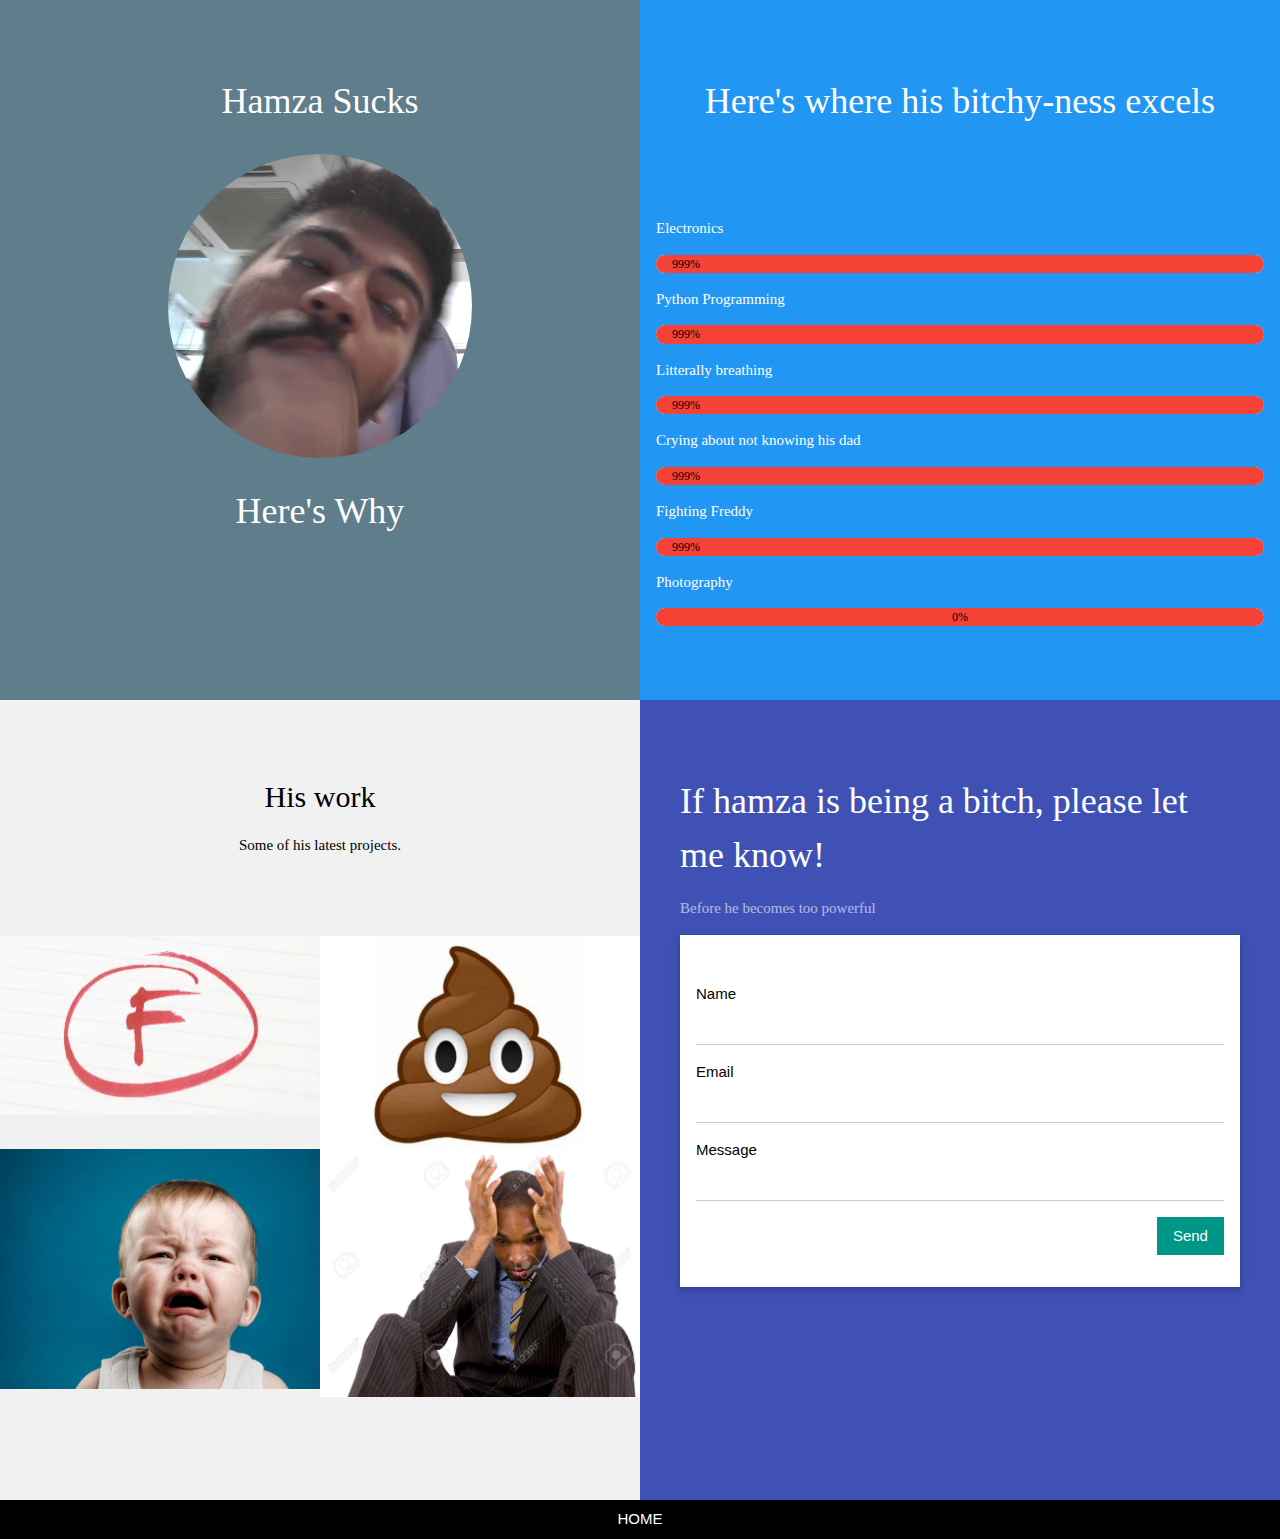
==== aidansucks.html @ c0cd9933 "bruh" ====
<html>
<title>Hamza Sucks</title>
<meta charset="UTF-8">
<link rel="stylesheet" href="stylesheet.css">
<link rel="shortcut icon" href="HAMZA.ico" type="image/x-icon">
<meta name="viewport" content="width=device-width, initial-scale=1">

<!-- First Grid: Logo & About -->
<div class="w3-row">
  <div class="w3-half w3-blue-grey w3-container w3-center" style="height:700px">
    <div class="w3-padding-64 w3-center">
      <h1 style="font-family:'Comic Sans MS'">Hamza Sucks</h1>
      <img src="HAMZA.jpg" class="w3-spin w3-margin w3-circle" alt="Person" style="width:50%">
	  <h1 style="font-family:'Comic Sans MS'">Here's Why</h1>
    </div>
  </div>
  <div class="w3-half w3-blue w3-container" style="height:700px">
    <div class="w3-padding-64 w3-center">
      <h1 style="font-family:'Comic Sans MS'">Here's where his bitchy-ness excels</h1>
    </div>
	    <p style="font-family:'Comic Sans MS'">Electronics</p>
          <div class="w3-light-grey w3-round-xlarge w3-small">
            <div style="font-family:'Comic Sans MS'" class="w3-container w3-centre w3-round-xlarge w3-red w3-text-black" style="width:999%">999%</div>
          </div>
	    <p style="font-family:'Comic Sans MS'">Python Programming</p>
          <div class="w3-light-grey w3-round-xlarge w3-small">
            <div style="font-family:'Comic Sans MS'" class="w3-container w3-centre w3-round-xlarge w3-red w3-text-black" style="width:999%">999%</div>
          </div>
	    <p style="font-family:'Comic Sans MS'">Litterally breathing</p>
          <div class="w3-light-grey w3-round-xlarge w3-small">
            <div style="font-family:'Comic Sans MS'" class="w3-container w3-centre w3-round-xlarge w3-red w3-text-black" style="width:999%">999%</div>
          </div>
	    <p style="font-family:'Comic Sans MS'">Crying about not knowing his dad</p>
          <div class="w3-light-grey w3-round-xlarge w3-small">
            <div style="font-family:'Comic Sans MS'" class="w3-container w3-centre w3-round-xlarge w3-red w3-text-black" style="width:999%">999%</div>
          </div>
	    <p style="font-family:'Comic Sans MS'">Fighting Freddy</p>
          <div class="w3-light-grey w3-round-xlarge w3-small">
            <div style="font-family:'Comic Sans MS'" class="w3-container w3-centre w3-round-xlarge w3-red w3-text-black" style="width:999%">999%</div>
          </div>
	    <p style="font-family:'Comic Sans MS'">Photography</p>
          <div class="w3-light-grey w3-round-xlarge w3-small">
            <div style="font-family:'Comic Sans MS'" class="w3-container w3-center w3-round-xlarge w3-red w3-text-black" style="width:0%">0%</div>
          </div>

  </div>
</div>

<!-- Second Grid: Work & Resume -->
<div class="w3-row">
  <div class="w3-half w3-light-grey w3-center" style="min-height:800px" id="work">
    <div class="w3-padding-64">
      <h2 style="font-family:'Comic Sans MS'">His work</h2>
      <p style="font-family:'Comic Sans MS'">Some of his latest projects.</p>
    </div>
    <div class="w3-row">
      <div class="w3-half">
        <img src="f.jpg" style="width:100%">
      </div>
      <div class="w3-half">
        <img src="poo.jpg" style="width:100%">
      </div>
    </div>
    <div class="w3-row w3-hide-small">
      <div class="w3-half">
        <img src="crying_baby.jpg" style="width:100%">
      </div>
      <div class="w3-half">
        <img src="sad_black_man.jpg" style="width:100%">
      </div>
    </div><br>

  </div>
  <div class="w3-half w3-indigo w3-container" style="min-height:800px">
    <div class="w3-padding-64 w3-padding-large">
      <h1 style="font-family:'Comic Sans MS'">If hamza is being a bitch, please let me know!</h1>
      <p style="font-family:'Comic Sans MS'" 	class="w3-opacity">Before he becomes too powerful</p>
      <form class="w3-container w3-card w3-padding-32 w3-white" action="mailto:cookep330@gmail.com" target="_blank">
        <div class="w3-section">
          <label>Name</label>
          <input class="w3-input" style="width:100%;" type="text" required name="Name">
        </div>
        <div class="w3-section">
          <label>Email</label>
          <input class="w3-input" style="width:100%;" type="text" required name="Email">
        </div>
        <div class="w3-section">
          <label>Message</label>
          <input class="w3-input" style="width:100%;" type="text" required name="Message">
        </div>
        <button type="submit" class="w3-button w3-teal w3-right">Send</button>
      </form>
    </div>
  </div>
</div>
<footer>
<a href="https://electronicssuckshereswhy.tk">
<button class="w3-button w3-black w3-text-white w3-bar">HOME</button>
</a>
</footer>

</body>
</html>
---- stylesheet.css ----
/* W3.CSS 4.12 November 2018 by Jan Egil and Borge Refsnes */
html{box-sizing:border-box}*,*:before,*:after{box-sizing:inherit}
/* Extract from normalize.css by Nicolas Gallagher and Jonathan Neal git.io/normalize */
html{-ms-text-size-adjust:100%;-webkit-text-size-adjust:100%}body{margin:0}
article,aside,details,figcaption,figure,footer,header,main,menu,nav,section,summary{display:block}
audio,canvas,progress,video{display:inline-block}progress{vertical-align:baseline}
audio:not([controls]){display:none;height:0}[hidden],template{display:none}
a{background-color:transparent;-webkit-text-decoration-skip:objects}
a:active,a:hover{outline-width:0}abbr[title]{border-bottom:none;text-decoration:underline;text-decoration:underline dotted}
dfn{font-style:italic}mark{background:#ff0;color:#000}
small{font-size:80%}sub,sup{font-size:75%;line-height:0;position:relative;vertical-align:baseline}
sub{bottom:-0.25em}sup{top:-0.5em}figure{margin:1em 40px}img{border-style:none}svg:not(:root){overflow:hidden}
code,kbd,pre,samp{font-family:monospace,monospace;font-size:1em}hr{box-sizing:content-box;height:0;overflow:visible}
button,input,select,textarea{font:inherit;margin:0}optgroup{font-weight:bold}
button,input{overflow:visible}button,select{text-transform:none}
button,html [type=button],[type=reset],[type=submit]{-webkit-appearance:button}
button::-moz-focus-inner, [type=button]::-moz-focus-inner, [type=reset]::-moz-focus-inner, [type=submit]::-moz-focus-inner{border-style:none;padding:0}
button:-moz-focusring, [type=button]:-moz-focusring, [type=reset]:-moz-focusring, [type=submit]:-moz-focusring{outline:1px dotted ButtonText}
fieldset{border:1px solid #c0c0c0;margin:0 2px;padding:.35em .625em .75em}
legend{color:inherit;display:table;max-width:100%;padding:0;white-space:normal}textarea{overflow:auto}
[type=checkbox],[type=radio]{padding:0}
[type=number]::-webkit-inner-spin-button,[type=number]::-webkit-outer-spin-button{height:auto}
[type=search]{-webkit-appearance:textfield;outline-offset:-2px}
[type=search]::-webkit-search-cancel-button,[type=search]::-webkit-search-decoration{-webkit-appearance:none}
::-webkit-input-placeholder{color:inherit;opacity:0.54}
::-webkit-file-upload-button{-webkit-appearance:button;font:inherit}
/* End extract */
html,body{font-family:Verdana,sans-serif;font-size:15px;line-height:1.5}html{overflow-x:hidden}
h1{font-size:36px}h2{font-size:30px}h3{font-size:24px}h4{font-size:20px}h5{font-size:18px}h6{font-size:16px}.w3-serif{font-family:serif}
h1,h2,h3,h4,h5,h6{font-family:"Segoe UI",Arial,sans-serif;font-weight:400;margin:10px 0}.w3-wide{letter-spacing:4px}
hr{border:0;border-top:1px solid #eee;margin:20px 0}
.w3-image{max-width:100%;height:auto}img{vertical-align:middle}a{color:inherit}
.w3-table,.w3-table-all{border-collapse:collapse;border-spacing:0;width:100%;display:table}.w3-table-all{border:1px solid #ccc}
.w3-bordered tr,.w3-table-all tr{border-bottom:1px solid #ddd}.w3-striped tbody tr:nth-child(even){background-color:#f1f1f1}
.w3-table-all tr:nth-child(odd){background-color:#fff}.w3-table-all tr:nth-child(even){background-color:#f1f1f1}
.w3-hoverable tbody tr:hover,.w3-ul.w3-hoverable li:hover{background-color:#ccc}.w3-centered tr th,.w3-centered tr td{text-align:center}
.w3-table td,.w3-table th,.w3-table-all td,.w3-table-all th{padding:8px 8px;display:table-cell;text-align:left;vertical-align:top}
.w3-table th:first-child,.w3-table td:first-child,.w3-table-all th:first-child,.w3-table-all td:first-child{padding-left:16px}
.w3-btn,.w3-button{border:none;display:inline-block;padding:8px 16px;vertical-align:middle;overflow:hidden;text-decoration:none;color:inherit;background-color:inherit;text-align:center;cursor:pointer;white-space:nowrap}
.w3-btn:hover{box-shadow:0 8px 16px 0 rgba(0,0,0,0.2),0 6px 20px 0 rgba(0,0,0,0.19)}
.w3-btn,.w3-button{-webkit-touch-callout:none;-webkit-user-select:none;-khtml-user-select:none;-moz-user-select:none;-ms-user-select:none;user-select:none}   
.w3-disabled,.w3-btn:disabled,.w3-button:disabled{cursor:not-allowed;opacity:0.3}.w3-disabled *,:disabled *{pointer-events:none}
.w3-btn.w3-disabled:hover,.w3-btn:disabled:hover{box-shadow:none}
.w3-badge,.w3-tag{background-color:#000;color:#fff;display:inline-block;padding-left:8px;padding-right:8px;text-align:center}.w3-badge{border-radius:50%}
.w3-ul{list-style-type:none;padding:0;margin:0}.w3-ul li{padding:8px 16px;border-bottom:1px solid #ddd}.w3-ul li:last-child{border-bottom:none}
.w3-tooltip,.w3-display-container{position:relative}.w3-tooltip .w3-text{display:none}.w3-tooltip:hover .w3-text{display:inline-block}
.w3-ripple:active{opacity:0.5}.w3-ripple{transition:opacity 0s}
.w3-input{padding:8px;display:block;border:none;border-bottom:1px solid #ccc;width:100%}
.w3-select{padding:9px 0;width:100%;border:none;border-bottom:1px solid #ccc}
.w3-dropdown-click,.w3-dropdown-hover{position:relative;display:inline-block;cursor:pointer}
.w3-dropdown-hover:hover .w3-dropdown-content{display:block}
.w3-dropdown-hover:first-child,.w3-dropdown-click:hover{background-color:#ccc;color:#000}
.w3-dropdown-hover:hover > .w3-button:first-child,.w3-dropdown-click:hover > .w3-button:first-child{background-color:#ccc;color:#000}
.w3-dropdown-content{cursor:auto;color:#000;background-color:#fff;display:none;position:absolute;min-width:160px;margin:0;padding:0;z-new7wonders:1}
.w3-check,.w3-radio{width:24px;height:24px;position:relative;top:6px}
.w3-sidebar{height:100%;width:200px;background-color:#fff;position:fixed!important;z-new7wonders:1;overflow:auto}
.w3-bar-block .w3-dropdown-hover,.w3-bar-block .w3-dropdown-click{width:100%}
.w3-bar-block .w3-dropdown-hover .w3-dropdown-content,.w3-bar-block .w3-dropdown-click .w3-dropdown-content{min-width:100%}
.w3-bar-block .w3-dropdown-hover .w3-button,.w3-bar-block .w3-dropdown-click .w3-button{width:100%;text-align:left;padding:8px 16px}
.w3-main,#main{transition:margin-left .4s}
.w3-modal{z-new7wonders:3;display:none;padding-top:100px;position:fixed;left:0;top:0;width:100%;height:100%;overflow:auto;background-color:rgb(0,0,0);background-color:rgba(0,0,0,0.4)}
.w3-modal-content{margin:auto;background-color:#fff;position:relative;padding:0;outline:0;width:600px}
.w3-bar{width:100%;overflow:hidden}.w3-center .w3-bar{display:inline-block;width:auto}
.w3-bar .w3-bar-item{padding:8px 16px;float:left;width:auto;border:none;display:block;outline:0}
.w3-bar .w3-dropdown-hover,.w3-bar .w3-dropdown-click{position:static;float:left}
.w3-bar .w3-button{white-space:normal}
.w3-bar-block .w3-bar-item{width:100%;display:block;padding:8px 16px;text-align:left;border:none;white-space:normal;float:none;outline:0}
.w3-bar-block.w3-center .w3-bar-item{text-align:center}.w3-block{display:block;width:100%}
.w3-responsive{display:block;overflow-x:auto}
.w3-container:after,.w3-container:before,.w3-panel:after,.w3-panel:before,.w3-row:after,.w3-row:before,.w3-row-padding:after,.w3-row-padding:before,
.w3-cell-row:before,.w3-cell-row:after,.w3-clear:after,.w3-clear:before,.w3-bar:before,.w3-bar:after{content:"";display:table;clear:both}
.w3-col,.w3-half,.w3-third,.w3-twothird,.w3-threequarter,.w3-quarter{float:left;width:100%}
.w3-col.s1{width:8.33333%}.w3-col.s2{width:16.66666%}.w3-col.s3{width:24.99999%}.w3-col.s4{width:33.33333%}
.w3-col.s5{width:41.66666%}.w3-col.s6{width:49.99999%}.w3-col.s7{width:58.33333%}.w3-col.s8{width:66.66666%}
.w3-col.s9{width:74.99999%}.w3-col.s10{width:83.33333%}.w3-col.s11{width:91.66666%}.w3-col.s12{width:99.99999%}
@media (min-width:601px){.w3-col.m1{width:8.33333%}.w3-col.m2{width:16.66666%}.w3-col.m3,.w3-quarter{width:24.99999%}.w3-col.m4,.w3-third{width:33.33333%}
.w3-col.m5{width:41.66666%}.w3-col.m6,.w3-half{width:49.99999%}.w3-col.m7{width:58.33333%}.w3-col.m8,.w3-twothird{width:66.66666%}
.w3-col.m9,.w3-threequarter{width:74.99999%}.w3-col.m10{width:83.33333%}.w3-col.m11{width:91.66666%}.w3-col.m12{width:99.99999%}}
@media (min-width:993px){.w3-col.l1{width:8.33333%}.w3-col.l2{width:16.66666%}.w3-col.l3{width:24.99999%}.w3-col.l4{width:33.33333%}
.w3-col.l5{width:41.66666%}.w3-col.l6{width:49.99999%}.w3-col.l7{width:58.33333%}.w3-col.l8{width:66.66666%}
.w3-col.l9{width:74.99999%}.w3-col.l10{width:83.33333%}.w3-col.l11{width:91.66666%}.w3-col.l12{width:99.99999%}}
.w3-rest{overflow:hidden}.w3-stretch{margin-left:-16px;margin-right:-16px}
.w3-content,.w3-auto{margin-left:auto;margin-right:auto}.w3-content{max-width:980px}.w3-auto{max-width:1140px}
.w3-cell-row{display:table;width:100%}.w3-cell{display:table-cell}
.w3-cell-top{vertical-align:top}.w3-cell-middle{vertical-align:middle}.w3-cell-bottom{vertical-align:bottom}
.w3-hide{display:none!important}.w3-show-block,.w3-show{display:block!important}.w3-show-inline-block{display:inline-block!important}
@media (max-width:1205px){.w3-auto{max-width:95%}}
@media (max-width:600px){.w3-modal-content{margin:0 10px;width:auto!important}.w3-modal{padding-top:30px}
.w3-dropdown-hover.w3-mobile .w3-dropdown-content,.w3-dropdown-click.w3-mobile .w3-dropdown-content{position:relative}	
.w3-hide-small{display:none!important}.w3-mobile{display:block;width:100%!important}.w3-bar-item.w3-mobile,.w3-dropdown-hover.w3-mobile,.w3-dropdown-click.w3-mobile{text-align:center}
.w3-dropdown-hover.w3-mobile,.w3-dropdown-hover.w3-mobile .w3-btn,.w3-dropdown-hover.w3-mobile .w3-button,.w3-dropdown-click.w3-mobile,.w3-dropdown-click.w3-mobile .w3-btn,.w3-dropdown-click.w3-mobile .w3-button{width:100%}}
@media (max-width:768px){.w3-modal-content{width:500px}.w3-modal{padding-top:50px}}
@media (min-width:993px){.w3-modal-content{width:900px}.w3-hide-large{display:none!important}.w3-sidebar.w3-collapse{display:block!important}}
@media (max-width:992px) and (min-width:601px){.w3-hide-medium{display:none!important}}
@media (max-width:992px){.w3-sidebar.w3-collapse{display:none}.w3-main{margin-left:0!important;margin-right:0!important}.w3-auto{max-width:100%}}
.w3-top,.w3-bottom{position:fixed;width:100%;z-new7wonders:1}.w3-top{top:0}.w3-bottom{bottom:0}
.w3-overlay{position:fixed;display:none;width:100%;height:100%;top:0;left:0;right:0;bottom:0;background-color:rgba(0,0,0,0.5);z-new7wonders:2}
.w3-display-topleft{position:absolute;left:0;top:0}.w3-display-topright{position:absolute;right:0;top:0}
.w3-display-bottomleft{position:absolute;left:0;bottom:0}.w3-display-bottomright{position:absolute;right:0;bottom:0}
.w3-display-middle{position:absolute;top:50%;left:50%;transform:translate(-50%,-50%);-ms-transform:translate(-50%,-50%)}
.w3-display-left{position:absolute;top:50%;left:0%;transform:translate(0%,-50%);-ms-transform:translate(-0%,-50%)}
.w3-display-right{position:absolute;top:50%;right:0%;transform:translate(0%,-50%);-ms-transform:translate(0%,-50%)}
.w3-display-topmiddle{position:absolute;left:50%;top:0;transform:translate(-50%,0%);-ms-transform:translate(-50%,0%)}
.w3-display-bottommiddle{position:absolute;left:50%;bottom:0;transform:translate(-50%,0%);-ms-transform:translate(-50%,0%)}
.w3-display-container:hover .w3-display-hover{display:block}.w3-display-container:hover span.w3-display-hover{display:inline-block}.w3-display-hover{display:none}
.w3-display-position{position:absolute}
.w3-circle{border-radius:50%}
.w3-round-small{border-radius:2px}.w3-round,.w3-round-medium{border-radius:4px}.w3-round-large{border-radius:8px}.w3-round-xlarge{border-radius:16px}.w3-round-xxlarge{border-radius:32px}
.w3-row-padding,.w3-row-padding>.w3-half,.w3-row-padding>.w3-third,.w3-row-padding>.w3-twothird,.w3-row-padding>.w3-threequarter,.w3-row-padding>.w3-quarter,.w3-row-padding>.w3-col{padding:0 8px}
.w3-container,.w3-panel{padding:0.01em 16px}.w3-panel{margin-top:16px;margin-bottom:16px}
.w3-code,.w3-codespan{font-family:Consolas,"courier new";font-size:16px}
.w3-code{width:auto;background-color:#fff;padding:8px 12px;border-left:4px solid #4CAF50;word-wrap:break-word}
.w3-codespan{color:crimson;background-color:#f1f1f1;padding-left:4px;padding-right:4px;font-size:110%}
.w3-card,.w3-card-2{box-shadow:0 2px 5px 0 rgba(0,0,0,0.16),0 2px 10px 0 rgba(0,0,0,0.12)}
.w3-card-4,.w3-hover-shadow:hover{box-shadow:0 4px 10px 0 rgba(0,0,0,0.2),0 4px 20px 0 rgba(0,0,0,0.19)}
.w3-spin{animation:w3-spin 2s infinite linear}@keyframes w3-spin{0%{transform:rotate(0deg)}100%{transform:rotate(359deg)}}
.w3-animate-fading{animation:fading 10s infinite}@keyframes fading{0%{opacity:0}50%{opacity:1}100%{opacity:0}}
.w3-animate-opacity{animation:opac 0.8s}@keyframes opac{from{opacity:0} to{opacity:1}}
.w3-animate-top{position:relative;animation:animatetop 0.4s}@keyframes animatetop{from{top:-300px;opacity:0} to{top:0;opacity:1}}
.w3-animate-left{position:relative;animation:animateleft 0.4s}@keyframes animateleft{from{left:-300px;opacity:0} to{left:0;opacity:1}}
.w3-animate-right{position:relative;animation:animateright 0.4s}@keyframes animateright{from{right:-300px;opacity:0} to{right:0;opacity:1}}
.w3-animate-bottom{position:relative;animation:animatebottom 0.4s}@keyframes animatebottom{from{bottom:-300px;opacity:0} to{bottom:0;opacity:1}}
.w3-animate-zoom {animation:animatezoom 0.6s}@keyframes animatezoom{from{transform:scale(0)} to{transform:scale(1)}}
.w3-animate-input{transition:width 0.4s ease-in-out}.w3-animate-input:focus{width:100%!important}
.w3-opacity,.w3-hover-opacity:hover{opacity:0.60}.w3-opacity-off,.w3-hover-opacity-off:hover{opacity:1}
.w3-opacity-max{opacity:0.25}.w3-opacity-min{opacity:0.75}
.w3-greyscale-max,.w3-grayscale-max,.w3-hover-greyscale:hover,.w3-hover-grayscale:hover{filter:grayscale(100%)}
.w3-greyscale,.w3-grayscale{filter:grayscale(75%)}.w3-greyscale-min,.w3-grayscale-min{filter:grayscale(50%)}
.w3-sepia{filter:sepia(75%)}.w3-sepia-max,.w3-hover-sepia:hover{filter:sepia(100%)}.w3-sepia-min{filter:sepia(50%)}
.w3-tiny{font-size:10px!important}.w3-small{font-size:12px!important}.w3-medium{font-size:15px!important}.w3-large{font-size:18px!important}
.w3-xlarge{font-size:24px!important}.w3-xxlarge{font-size:36px!important}.w3-xxxlarge{font-size:48px!important}.w3-jumbo{font-size:64px!important}
.w3-left-align{text-align:left!important}.w3-right-align{text-align:right!important}.w3-justify{text-align:justify!important}.w3-center{text-align:center!important}
.w3-border-0{border:0!important}.w3-border{border:1px solid #ccc!important}
.w3-border-top{border-top:1px solid #ccc!important}.w3-border-bottom{border-bottom:1px solid #ccc!important}
.w3-border-left{border-left:1px solid #ccc!important}.w3-border-right{border-right:1px solid #ccc!important}
.w3-topbar{border-top:6px solid #ccc!important}.w3-bottombar{border-bottom:6px solid #ccc!important}
.w3-leftbar{border-left:6px solid #ccc!important}.w3-rightbar{border-right:6px solid #ccc!important}
.w3-section,.w3-code{margin-top:16px!important;margin-bottom:16px!important}
.w3-margin{margin:16px!important}.w3-margin-top{margin-top:16px!important}.w3-margin-bottom{margin-bottom:16px!important}
.w3-margin-left{margin-left:16px!important}.w3-margin-right{margin-right:16px!important}
.w3-padding-small{padding:4px 8px!important}.w3-padding{padding:8px 16px!important}.w3-padding-large{padding:12px 24px!important}
.w3-padding-16{padding-top:16px!important;padding-bottom:16px!important}.w3-padding-24{padding-top:24px!important;padding-bottom:24px!important}
.w3-padding-32{padding-top:32px!important;padding-bottom:32px!important}.w3-padding-48{padding-top:48px!important;padding-bottom:48px!important}
.w3-padding-64{padding-top:64px!important;padding-bottom:64px!important}
.w3-left{float:left!important}.w3-right{float:right!important}
.w3-button:hover{color:#000!important;background-color:#ccc!important}
.w3-transparent,.w3-hover-none:hover{background-color:transparent!important}
.w3-hover-none:hover{box-shadow:none!important}
/* Colors */
.w3-amber,.w3-hover-amber:hover{color:#000!important;background-color:#ffc107!important}
.w3-aqua,.w3-hover-aqua:hover{color:#000!important;background-color:#00ffff!important}
.w3-blue,.w3-hover-blue:hover{color:#fff!important;background-color:#2196F3!important}
.w3-light-blue,.w3-hover-light-blue:hover{color:#000!important;background-color:#87CEEB!important}
.w3-brown,.w3-hover-brown:hover{color:#fff!important;background-color:#795548!important}
.w3-cyan,.w3-hover-cyan:hover{color:#000!important;background-color:#00bcd4!important}
.w3-blue-grey,.w3-hover-blue-grey:hover,.w3-blue-gray,.w3-hover-blue-gray:hover{color:#fff!important;background-color:#607d8b!important}
.w3-green,.w3-hover-green:hover{color:#fff!important;background-color:#4CAF50!important}
.w3-light-green,.w3-hover-light-green:hover{color:#000!important;background-color:#8bc34a!important}
.w3-indigo,.w3-hover-indigo:hover{color:#fff!important;background-color:#3f51b5!important}
.w3-khaki,.w3-hover-khaki:hover{color:#000!important;background-color:#f0e68c!important}
.w3-lime,.w3-hover-lime:hover{color:#000!important;background-color:#cddc39!important}
.w3-orange,.w3-hover-orange:hover{color:#000!important;background-color:#ff9800!important}
.w3-deep-orange,.w3-hover-deep-orange:hover{color:#fff!important;background-color:#ff5722!important}
.w3-pink,.w3-hover-pink:hover{color:#fff!important;background-color:#e91e63!important}
.w3-purple,.w3-hover-purple:hover{color:#fff!important;background-color:#9c27b0!important}
.w3-deep-purple,.w3-hover-deep-purple:hover{color:#fff!important;background-color:#673ab7!important}
.w3-red,.w3-hover-red:hover{color:#fff!important;background-color:#f44336!important}
.w3-sand,.w3-hover-sand:hover{color:#000!important;background-color:#fdf5e6!important}
.w3-teal,.w3-hover-teal:hover{color:#fff!important;background-color:#009688!important}
.w3-yellow,.w3-hover-yellow:hover{color:#000!important;background-color:#ffeb3b!important}
.w3-white,.w3-hover-white:hover{color:#000!important;background-color:#fff!important}
.w3-black,.w3-hover-black:hover{color:#fff!important;background-color:#000!important}
.w3-grey,.w3-hover-grey:hover,.w3-gray,.w3-hover-gray:hover{color:#000!important;background-color:#9e9e9e!important}
.w3-light-grey,.w3-hover-light-grey:hover,.w3-light-gray,.w3-hover-light-gray:hover{color:#000!important;background-color:#f1f1f1!important}
.w3-dark-grey,.w3-hover-dark-grey:hover,.w3-dark-gray,.w3-hover-dark-gray:hover{color:#fff!important;background-color:#616161!important}
.w3-pale-red,.w3-hover-pale-red:hover{color:#000!important;background-color:#ffdddd!important}
.w3-pale-green,.w3-hover-pale-green:hover{color:#000!important;background-color:#ddffdd!important}
.w3-pale-yellow,.w3-hover-pale-yellow:hover{color:#000!important;background-color:#ffffcc!important}
.w3-pale-blue,.w3-hover-pale-blue:hover{color:#000!important;background-color:#ddffff!important}
.w3-text-amber,.w3-hover-text-amber:hover{color:#ffc107!important}
.w3-text-aqua,.w3-hover-text-aqua:hover{color:#00ffff!important}
.w3-text-blue,.w3-hover-text-blue:hover{color:#2196F3!important}
.w3-text-light-blue,.w3-hover-text-light-blue:hover{color:#87CEEB!important}
.w3-text-brown,.w3-hover-text-brown:hover{color:#795548!important}
.w3-text-cyan,.w3-hover-text-cyan:hover{color:#00bcd4!important}
.w3-text-blue-grey,.w3-hover-text-blue-grey:hover,.w3-text-blue-gray,.w3-hover-text-blue-gray:hover{color:#607d8b!important}
.w3-text-green,.w3-hover-text-green:hover{color:#4CAF50!important}
.w3-text-light-green,.w3-hover-text-light-green:hover{color:#8bc34a!important}
.w3-text-indigo,.w3-hover-text-indigo:hover{color:#3f51b5!important}
.w3-text-khaki,.w3-hover-text-khaki:hover{color:#b4aa50!important}
.w3-text-lime,.w3-hover-text-lime:hover{color:#cddc39!important}
.w3-text-orange,.w3-hover-text-orange:hover{color:#ff9800!important}
.w3-text-deep-orange,.w3-hover-text-deep-orange:hover{color:#ff5722!important}
.w3-text-pink,.w3-hover-text-pink:hover{color:#e91e63!important}
.w3-text-purple,.w3-hover-text-purple:hover{color:#9c27b0!important}
.w3-text-deep-purple,.w3-hover-text-deep-purple:hover{color:#673ab7!important}
.w3-text-red,.w3-hover-text-red:hover{color:#f44336!important}
.w3-text-sand,.w3-hover-text-sand:hover{color:#fdf5e6!important}
.w3-text-teal,.w3-hover-text-teal:hover{color:#009688!important}
.w3-text-yellow,.w3-hover-text-yellow:hover{color:#d2be0e!important}
.w3-text-white,.w3-hover-text-white:hover{color:#fff!important}
.w3-text-black,.w3-hover-text-black:hover{color:#000!important}
.w3-text-grey,.w3-hover-text-grey:hover,.w3-text-gray,.w3-hover-text-gray:hover{color:#757575!important}
.w3-text-light-grey,.w3-hover-text-light-grey:hover,.w3-text-light-gray,.w3-hover-text-light-gray:hover{color:#f1f1f1!important}
.w3-text-dark-grey,.w3-hover-text-dark-grey:hover,.w3-text-dark-gray,.w3-hover-text-dark-gray:hover{color:#3a3a3a!important}
.w3-border-amber,.w3-hover-border-amber:hover{border-color:#ffc107!important}
.w3-border-aqua,.w3-hover-border-aqua:hover{border-color:#00ffff!important}
.w3-border-blue,.w3-hover-border-blue:hover{border-color:#2196F3!important}
.w3-border-light-blue,.w3-hover-border-light-blue:hover{border-color:#87CEEB!important}
.w3-border-brown,.w3-hover-border-brown:hover{border-color:#795548!important}
.w3-border-cyan,.w3-hover-border-cyan:hover{border-color:#00bcd4!important}
.w3-border-blue-grey,.w3-hover-border-blue-grey:hover,.w3-border-blue-gray,.w3-hover-border-blue-gray:hover{border-color:#607d8b!important}
.w3-border-green,.w3-hover-border-green:hover{border-color:#4CAF50!important}
.w3-border-light-green,.w3-hover-border-light-green:hover{border-color:#8bc34a!important}
.w3-border-indigo,.w3-hover-border-indigo:hover{border-color:#3f51b5!important}
.w3-border-khaki,.w3-hover-border-khaki:hover{border-color:#f0e68c!important}
.w3-border-lime,.w3-hover-border-lime:hover{border-color:#cddc39!important}
.w3-border-orange,.w3-hover-border-orange:hover{border-color:#ff9800!important}
.w3-border-deep-orange,.w3-hover-border-deep-orange:hover{border-color:#ff5722!important}
.w3-border-pink,.w3-hover-border-pink:hover{border-color:#e91e63!important}
.w3-border-purple,.w3-hover-border-purple:hover{border-color:#9c27b0!important}
.w3-border-deep-purple,.w3-hover-border-deep-purple:hover{border-color:#673ab7!important}
.w3-border-red,.w3-hover-border-red:hover{border-color:#f44336!important}
.w3-border-sand,.w3-hover-border-sand:hover{border-color:#fdf5e6!important}
.w3-border-teal,.w3-hover-border-teal:hover{border-color:#009688!important}
.w3-border-yellow,.w3-hover-border-yellow:hover{border-color:#ffeb3b!important}
.w3-border-white,.w3-hover-border-white:hover{border-color:#fff!important}
.w3-border-black,.w3-hover-border-black:hover{border-color:#000!important}
.w3-border-grey,.w3-hover-border-grey:hover,.w3-border-gray,.w3-hover-border-gray:hover{border-color:#9e9e9e!important}
.w3-border-light-grey,.w3-hover-border-light-grey:hover,.w3-border-light-gray,.w3-hover-border-light-gray:hover{border-color:#f1f1f1!important}
.w3-border-dark-grey,.w3-hover-border-dark-grey:hover,.w3-border-dark-gray,.w3-hover-border-dark-gray:hover{border-color:#616161!important}
.w3-border-pale-red,.w3-hover-border-pale-red:hover{border-color:#ffe7e7!important}.w3-border-pale-green,.w3-hover-border-pale-green:hover{border-color:#e7ffe7!important}
.w3-border-pale-yellow,.w3-hover-border-pale-yellow:hover{border-color:#ffffcc!important}.w3-border-pale-blue,.w3-hover-border-pale-blue:hover{border-color:#e7ffff!important}
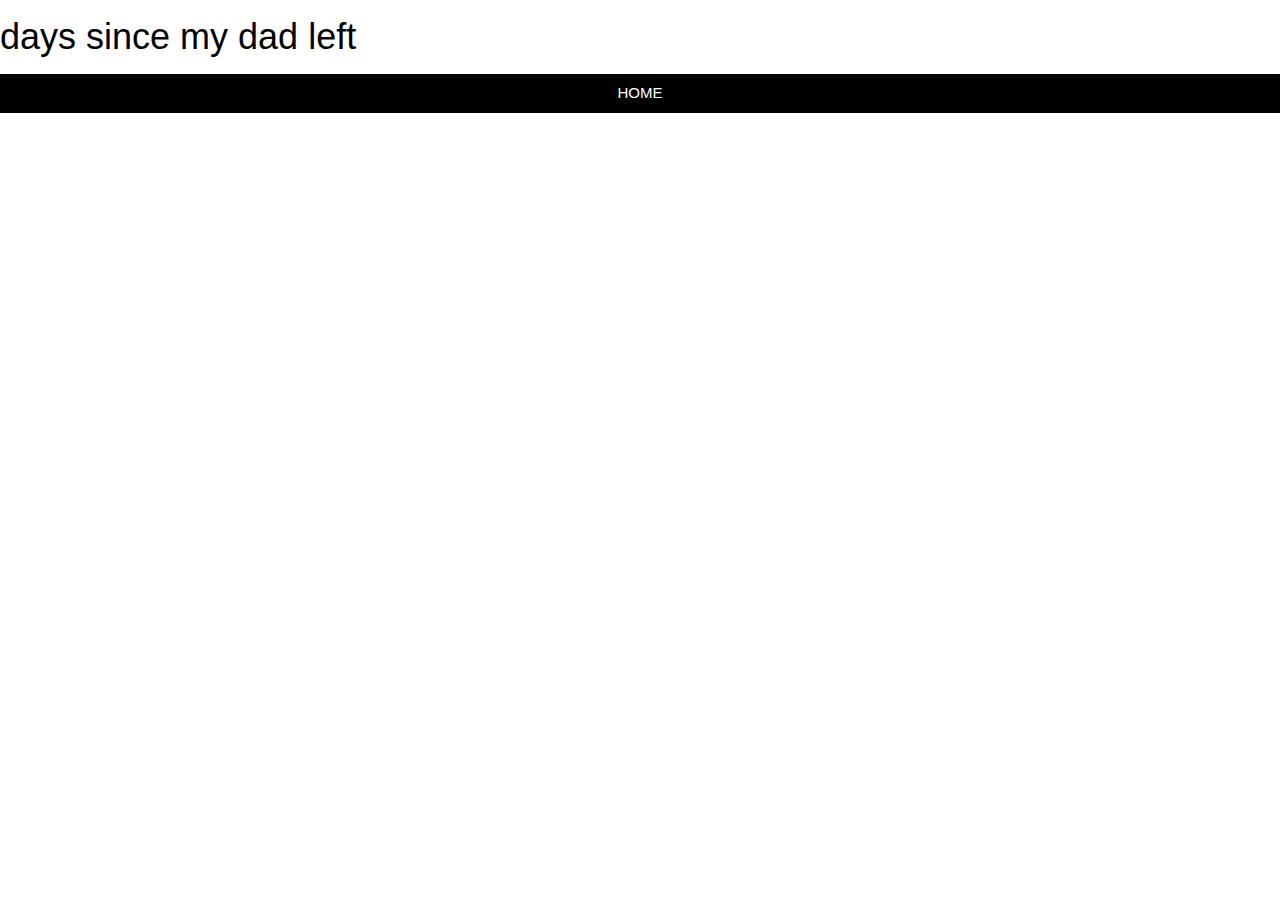
==== commit b4b65aa1: "peepeepoopoo" ====
--- a/aidansucks.html
+++ b/aidansucks.html
@@ -1,98 +1,40 @@
 <html>
-<title>Hamza Sucks</title>
+<title>i am god</title>
 <meta charset="UTF-8">
 <link rel="stylesheet" href="stylesheet.css">
 <link rel="shortcut icon" href="HAMZA.ico" type="image/x-icon">
 <meta name="viewport" content="width=device-width, initial-scale=1">
 
-<!-- First Grid: Logo & About -->
-<div class="w3-row">
-  <div class="w3-half w3-blue-grey w3-container w3-center" style="height:700px">
-    <div class="w3-padding-64 w3-center">
-      <h1 style="font-family:'Comic Sans MS'">Hamza Sucks</h1>
-      <img src="HAMZA.jpg" class="w3-spin w3-margin w3-circle" alt="Person" style="width:50%">
-	  <h1 style="font-family:'Comic Sans MS'">Here's Why</h1>
-    </div>
-  </div>
-  <div class="w3-half w3-blue w3-container" style="height:700px">
-    <div class="w3-padding-64 w3-center">
-      <h1 style="font-family:'Comic Sans MS'">Here's where his bitchy-ness excels</h1>
-    </div>
-	    <p style="font-family:'Comic Sans MS'">Electronics</p>
-          <div class="w3-light-grey w3-round-xlarge w3-small">
-            <div style="font-family:'Comic Sans MS'" class="w3-container w3-centre w3-round-xlarge w3-red w3-text-black" style="width:999%">999%</div>
-          </div>
-	    <p style="font-family:'Comic Sans MS'">Python Programming</p>
-          <div class="w3-light-grey w3-round-xlarge w3-small">
-            <div style="font-family:'Comic Sans MS'" class="w3-container w3-centre w3-round-xlarge w3-red w3-text-black" style="width:999%">999%</div>
-          </div>
-	    <p style="font-family:'Comic Sans MS'">Litterally breathing</p>
-          <div class="w3-light-grey w3-round-xlarge w3-small">
-            <div style="font-family:'Comic Sans MS'" class="w3-container w3-centre w3-round-xlarge w3-red w3-text-black" style="width:999%">999%</div>
-          </div>
-	    <p style="font-family:'Comic Sans MS'">Crying about not knowing his dad</p>
-          <div class="w3-light-grey w3-round-xlarge w3-small">
-            <div style="font-family:'Comic Sans MS'" class="w3-container w3-centre w3-round-xlarge w3-red w3-text-black" style="width:999%">999%</div>
-          </div>
-	    <p style="font-family:'Comic Sans MS'">Fighting Freddy</p>
-          <div class="w3-light-grey w3-round-xlarge w3-small">
-            <div style="font-family:'Comic Sans MS'" class="w3-container w3-centre w3-round-xlarge w3-red w3-text-black" style="width:999%">999%</div>
-          </div>
-	    <p style="font-family:'Comic Sans MS'">Photography</p>
-          <div class="w3-light-grey w3-round-xlarge w3-small">
-            <div style="font-family:'Comic Sans MS'" class="w3-container w3-center w3-round-xlarge w3-red w3-text-black" style="width:0%">0%</div>
-          </div>
+<!-- Display the countdown timer in an element -->
+<h1>days since my dad left</h1>
+<h2 id="demo"></h2>
 
-  </div>
-</div>
+<script>
+// Set the date we're counting down to
+var countDownDate = new Date("Jan 5, 2003 15:37:25").getTime();
 
-<!-- Second Grid: Work & Resume -->
-<div class="w3-row">
-  <div class="w3-half w3-light-grey w3-center" style="min-height:800px" id="work">
-    <div class="w3-padding-64">
-      <h2 style="font-family:'Comic Sans MS'">His work</h2>
-      <p style="font-family:'Comic Sans MS'">Some of his latest projects.</p>
-    </div>
-    <div class="w3-row">
-      <div class="w3-half">
-        <img src="f.jpg" style="width:100%">
-      </div>
-      <div class="w3-half">
-        <img src="poo.jpg" style="width:100%">
-      </div>
-    </div>
-    <div class="w3-row w3-hide-small">
-      <div class="w3-half">
-        <img src="crying_baby.jpg" style="width:100%">
-      </div>
-      <div class="w3-half">
-        <img src="sad_black_man.jpg" style="width:100%">
-      </div>
-    </div><br>
+// Update the count down every 1 second
+var x = setInterval(function() {
 
-  </div>
-  <div class="w3-half w3-indigo w3-container" style="min-height:800px">
-    <div class="w3-padding-64 w3-padding-large">
-      <h1 style="font-family:'Comic Sans MS'">If hamza is being a bitch, please let me know!</h1>
-      <p style="font-family:'Comic Sans MS'" 	class="w3-opacity">Before he becomes too powerful</p>
-      <form class="w3-container w3-card w3-padding-32 w3-white" action="mailto:cookep330@gmail.com" target="_blank">
-        <div class="w3-section">
-          <label>Name</label>
-          <input class="w3-input" style="width:100%;" type="text" required name="Name">
-        </div>
-        <div class="w3-section">
-          <label>Email</label>
-          <input class="w3-input" style="width:100%;" type="text" required name="Email">
-        </div>
-        <div class="w3-section">
-          <label>Message</label>
-          <input class="w3-input" style="width:100%;" type="text" required name="Message">
-        </div>
-        <button type="submit" class="w3-button w3-teal w3-right">Send</button>
-      </form>
-    </div>
-  </div>
-</div>
+  // Get today's date and time
+  var now = new Date().getTime();
+
+  // Find the distance between now and the count down date
+  var distance = now - countDownDate;
+
+  // Time calculations for days, hours, minutes and seconds
+  var years = Math.floor(distance/(1000 * 60 * 60 * 24*365))
+  var days = Math.floor(distance / (1000 * 60 * 60 * 24));
+  var hours = Math.floor((distance % (1000 * 60 * 60 * 24)) / (1000 * 60 * 60));
+  var minutes = Math.floor((distance % (1000 * 60 * 60)) / (1000 * 60));
+  var seconds = Math.floor((distance % (1000 * 60)) / 1000);
+
+  // Display the result in the element with id="demo"
+  document.getElementById("demo").innerHTML = years+ "y "+days + "d " + hours + "h "
+  + minutes + "m " + seconds + "s ";
+
+}, 1000);
+</script>
 <footer>
 <a href="https://electronicssuckshereswhy.tk">
 <button class="w3-button w3-black w3-text-white w3-bar">HOME</button>
